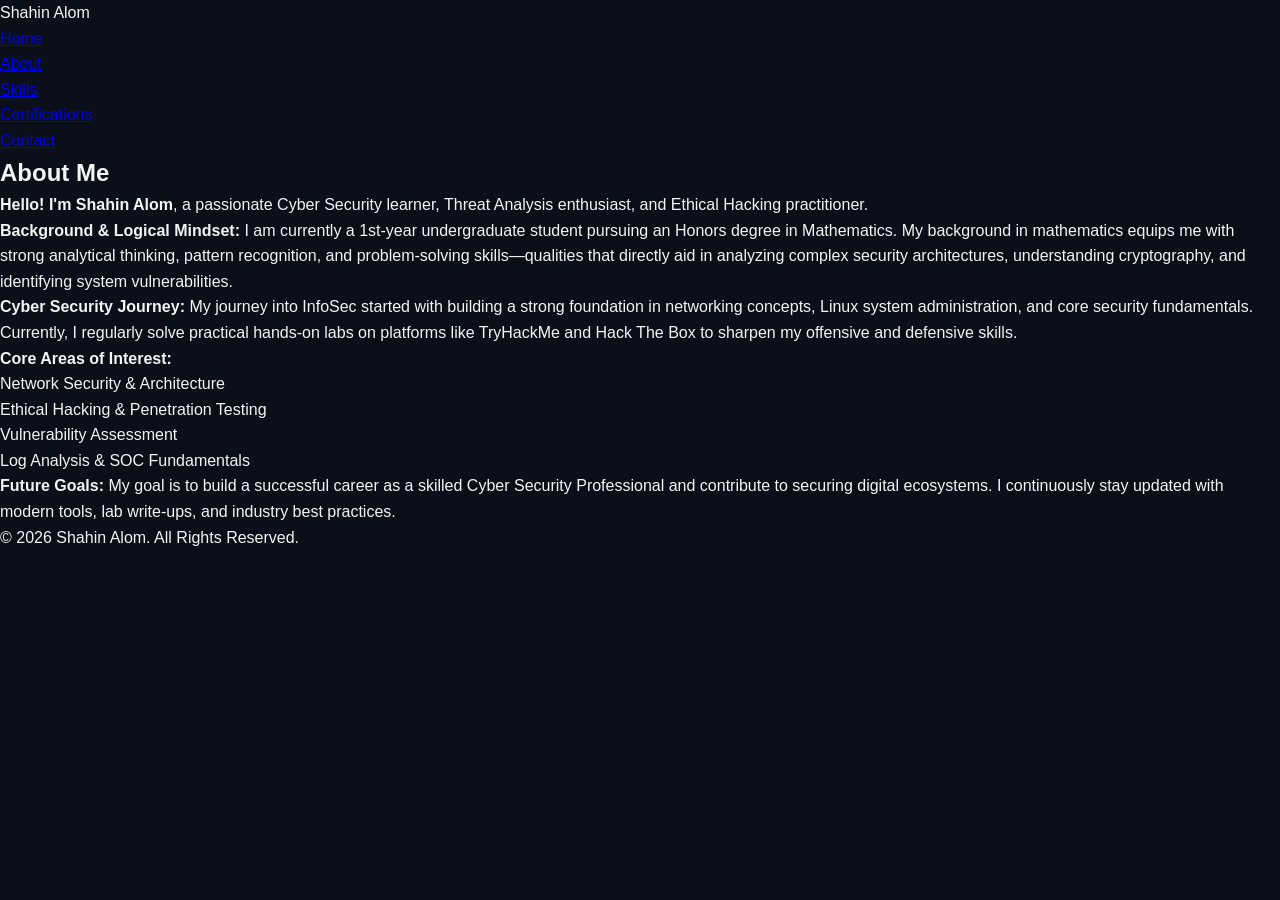
==== about.html @ 9233e0a4 "Add about.html with personal details and background" ====
<!DOCTYPE html>
<html lang="en">
<head>
    <meta charset="UTF-8">
    <meta name="viewport" content="width=device-width, initial-scale=1.0">
    <title>About Me - Shahin Alom</title>
    <link rel="stylesheet" href="style.css">
</head>
<body>
    <header>
        <nav>
            <div class="logo">Shahin Alom</div>
            <ul>
                <li><a href="index.html">Home</a></li>
                <li><a href="about.html" class="active">About</a></li>
                <li><a href="skills.html">Skills</a></li>
                <li><a href="certifications.html">Certifications</a></li>
                <li><a href="contact.html">Contact</a></li>
            </ul>
        </nav>
    </header>

    <section class="container">
        <h1>About Me</h1>
        <div class="about-content">
            <p><strong>Hello! I'm Shahin Alom</strong>, a passionate Cyber Security learner, Threat Analysis enthusiast, and Ethical Hacking practitioner.</p>
            
            <p><strong>Background & Logical Mindset:</strong> I am currently a 1st-year undergraduate student pursuing an Honors degree in Mathematics. My background in mathematics equips me with strong analytical thinking, pattern recognition, and problem-solving skills—qualities that directly aid in analyzing complex security architectures, understanding cryptography, and identifying system vulnerabilities.</p>

            <p><strong>Cyber Security Journey:</strong> My journey into InfoSec started with building a strong foundation in networking concepts, Linux system administration, and core security fundamentals. Currently, I regularly solve practical hands-on labs on platforms like TryHackMe and Hack The Box to sharpen my offensive and defensive skills.</p>

            <p><strong>Core Areas of Interest:</strong></p>
            <ul>
                <li>Network Security & Architecture</li>
                <li>Ethical Hacking & Penetration Testing</li>
                <li>Vulnerability Assessment</li>
                <li>Log Analysis & SOC Fundamentals</li>
            </ul>

            <p><strong>Future Goals:</strong> My goal is to build a successful career as a skilled Cyber Security Professional and contribute to securing digital ecosystems. I continuously stay updated with modern tools, lab write-ups, and industry best practices.</p>
        </div>
    </section>

    <footer>
        <p>&copy; 2026 Shahin Alom. All Rights Reserved.</p>
    </footer>
</body>
</html>
---- style.css ----
:root {
    --bg-color: #0b0f19;
    --card-bg: #111827;
    --border-color: #1f2937;
    --primary-color: #10b981;
    --primary-hover: #059669;
    --text-main: #f3f4f6;
    --text-muted: #9ca3af;
    --accent-blue: #3b82f6;
}

* {
    margin: 0;
    padding: 0;
    box-sizing: border-box;
    font-family: 'Segoe UI', Tahoma, Geneva, Verdana, sans-serif;
}

body {
    background-color: var(--bg-color);
    color: var(--text-main);
    line-height: 1.6;
}

.highlight { color: var(--primary-color); }
.highlight-name { color: var(--accent-blue); }

/* Header & Navbar */
.navbar {
    display: flex;
    justify-content: space-between;
    align-items: center;
    padding: 15px 40px;
    background-color: rgba(17, 24, 39, 0.95);
    position: sticky;
    top: 0;
    backdrop-filter: blur(8px);
    border-bottom: 1px solid var(--border-color);
    z-index: 1000;
}

.nav-brand {
    display: flex;
    align-items: center;
    gap: 12px;
}

.nav-avatar {
    width: 38px;
    height: 38px;
    border-radius: 50%;
    object-fit: cover;
    border: 2px solid var(--primary-color);
}

.nav-name {
    font-size: 1.1rem;
    font-weight: bold;
    color: var(--text-main);
    font-family: monospace;
}

.navbar nav a {
    color: var(--text-muted);
    text-decoration: none;
    margin-left: 20px;
    font-weight: 500;
    transition: color 0.3s;
}

.navbar nav a:hover, .navbar nav a.active {
    color: var(--primary-color);
    border-bottom: 2px solid var(--primary-color);
    padding-bottom: 4px;
}

/* Hero Section */
.hero {
    min-height: 80vh;
    display: flex;
    align-items: center;
    padding: 40px 20px;
}

.hero-container {
    display: flex;
    align-items: center;
    justify-content: space-between;
    max-width: 1000px;
    margin: 0 auto;
    gap: 40px;
    width: 100%;
}

.hero-content { flex: 1; }
.sub-title { color: var(--primary-color); font-family: monospace; margin-bottom: 10px; }
.hero h1 { font-size: 2.8rem; margin-bottom: 10px; }
.hero h2 { font-size: 1.5rem; color: var(--text-muted); margin-bottom: 20px; }
.bio { color: var(--text-muted); margin-bottom: 30px; font-size: 1.05rem; }

/* Large Image Styling */
.hero-image { flex: 1; display: flex; justify-content: center; }
.hero-image img {
    width: 260px;
    height: 260px;
    object-fit: cover;
    border-radius: 50%;
    border: 3px solid var(--primary-color);
    box-shadow: 0 0 25px rgba(16, 185, 129, 0.3);
    transition: transform 0.3s ease;
}

.hero-image img:hover { transform: scale(1.05); }

/* Buttons */
.cta-buttons { display: flex; gap: 15px; }
.btn {
    padding: 12px 24px;
    border-radius: 6px;
    text-decoration: none;
    font-weight: bold;
    transition: all 0.3s;
}
.primary-btn { background-color: var(--primary-color); color: #000; }
.primary-btn:hover { background-color: var(--primary-hover); }
.secondary-btn { border: 1px solid var(--border-color); color: var(--text-main); }
.secondary-btn:hover { border-color: var(--primary-color); color: var(--primary-color); }

/* Section Layout & Cards */
.section { max-width: 1000px; margin: 0 auto; padding: 60px 20px; }
.section-title { font-size: 1.8rem; margin-bottom: 20px; border-left: 4px solid var(--primary-color); padding-left: 12px; }
.grid-container { display: grid; grid-template-columns: repeat(auto-fit, minmax(280px, 1fr)); gap: 20px; }

.card {
    background-color: var(--card-bg);
    border: 1px solid var(--border-color);
    padding: 24px;
    border-radius: 8px;
    transition: transform 0.3s, border-color 0.3s;
}

.card:hover { transform: translateY(-4px); border-color: var(--primary-color); }
.card-icon { font-size: 2rem; color: var(--primary-color); margin-bottom: 15px; }

/* Badges */
.badge { display: inline-block; margin-top: 15px; padding: 4px 10px; font-size: 0.8rem; border-radius: 20px; font-weight: bold; }
.status-in-progress { background-color: rgba(16, 185, 129, 0.1); color: var(--primary-color); border: 1px solid var(--primary-color); }
.status-upcoming { background-color: rgba(156, 163, 175, 0.1); color: var(--text-muted); border: 1px solid var(--text-muted); }

/* Mobile View */
@media (max-width: 768px) {
    .navbar { flex-direction: column; gap: 15px; }
    .hero-container { flex-direction: column-reverse; text-align: center; }
    .hero-image img { width: 190px; height: 190px; }
    .cta-buttons { justify-content: center; }
}
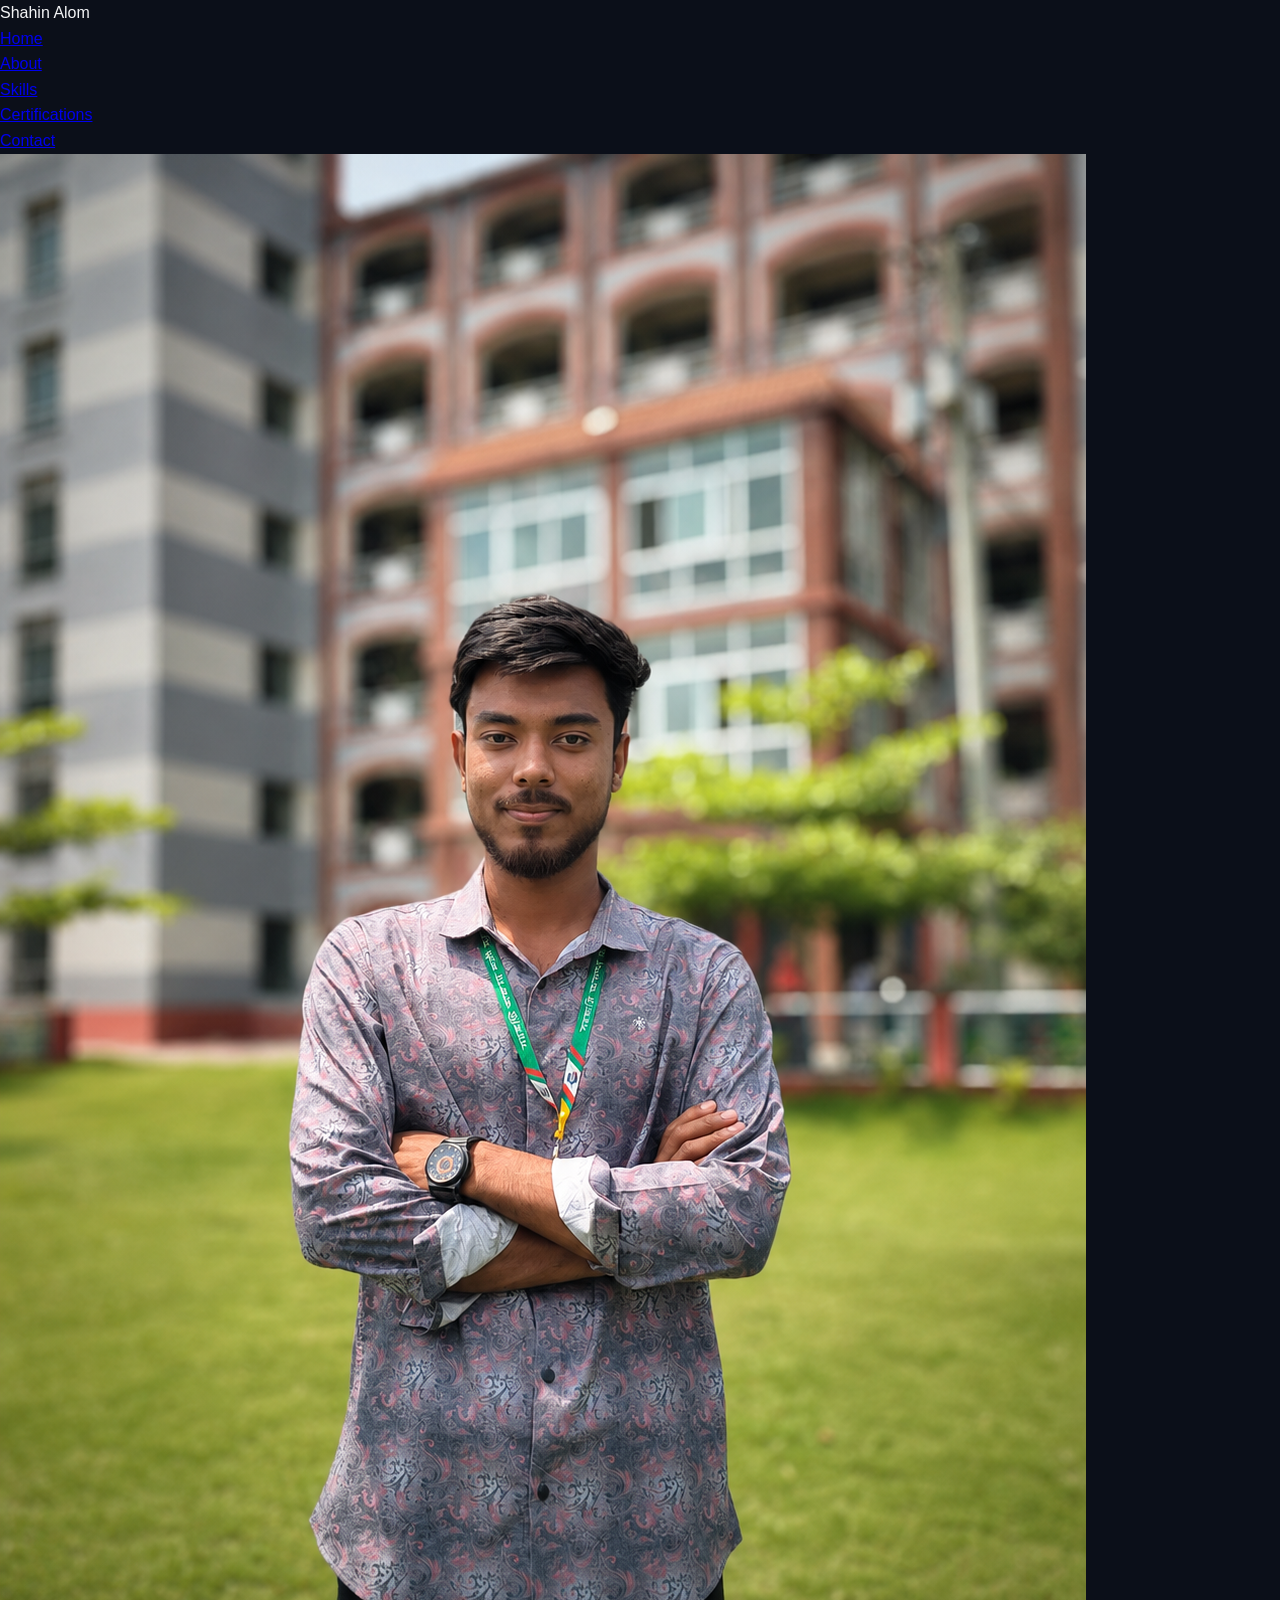
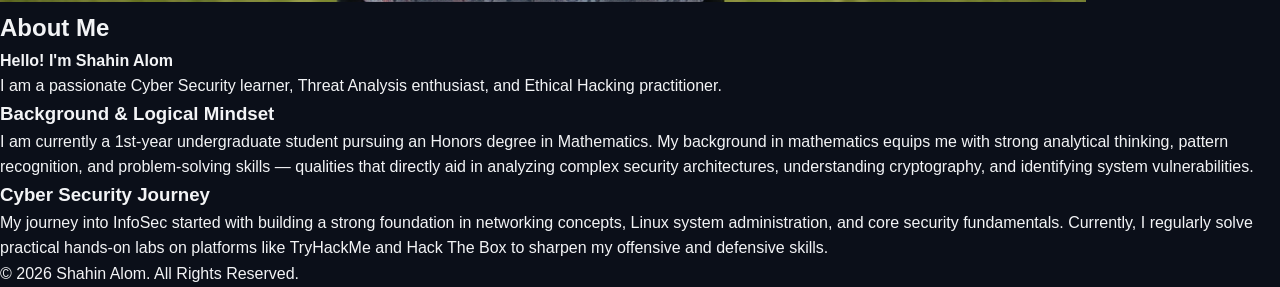
==== commit c3495442: "Refactor About Me section in about.html" ====
--- a/about.html
+++ b/about.html
@@ -20,24 +20,24 @@
         </nav>
     </header>
 
-    <section class="container">
-        <h1>About Me</h1>
+    <section class="container about-wrapper">
+        <!-- ছবির অংশ (বাম পাশে) -->
+        <div class="about-image">
+            <!-- images ফোল্ডারের ভেতর profile.jpg ঠিক থাকলে কাজ করবে -->
+            <img src="images/profile.jpg" alt="Shahin Alom">
+        </div>
+
+        <!-- লেখার অংশ (ডান পাশে) -->
         <div class="about-content">
-            <p><strong>Hello! I'm Shahin Alom</strong>, a passionate Cyber Security learner, Threat Analysis enthusiast, and Ethical Hacking practitioner.</p>
+            <h1>About Me</h1>
+            <p class="greeting"><strong>Hello! I'm Shahin Alom</strong></p>
+            <p>I am a passionate Cyber Security learner, Threat Analysis enthusiast, and Ethical Hacking practitioner.</p>
             
-            <p><strong>Background & Logical Mindset:</strong> I am currently a 1st-year undergraduate student pursuing an Honors degree in Mathematics. My background in mathematics equips me with strong analytical thinking, pattern recognition, and problem-solving skills—qualities that directly aid in analyzing complex security architectures, understanding cryptography, and identifying system vulnerabilities.</p>
+            <h3>Background & Logical Mindset</h3>
+            <p>I am currently a 1st-year undergraduate student pursuing an Honors degree in Mathematics. My background in mathematics equips me with strong analytical thinking, pattern recognition, and problem-solving skills — qualities that directly aid in analyzing complex security architectures, understanding cryptography, and identifying system vulnerabilities.</p>
 
-            <p><strong>Cyber Security Journey:</strong> My journey into InfoSec started with building a strong foundation in networking concepts, Linux system administration, and core security fundamentals. Currently, I regularly solve practical hands-on labs on platforms like TryHackMe and Hack The Box to sharpen my offensive and defensive skills.</p>
-
-            <p><strong>Core Areas of Interest:</strong></p>
-            <ul>
-                <li>Network Security & Architecture</li>
-                <li>Ethical Hacking & Penetration Testing</li>
-                <li>Vulnerability Assessment</li>
-                <li>Log Analysis & SOC Fundamentals</li>
-            </ul>
-
-            <p><strong>Future Goals:</strong> My goal is to build a successful career as a skilled Cyber Security Professional and contribute to securing digital ecosystems. I continuously stay updated with modern tools, lab write-ups, and industry best practices.</p>
+            <h3>Cyber Security Journey</h3>
+            <p>My journey into InfoSec started with building a strong foundation in networking concepts, Linux system administration, and core security fundamentals. Currently, I regularly solve practical hands-on labs on platforms like TryHackMe and Hack The Box to sharpen my offensive and defensive skills.</p>
         </div>
     </section>
 
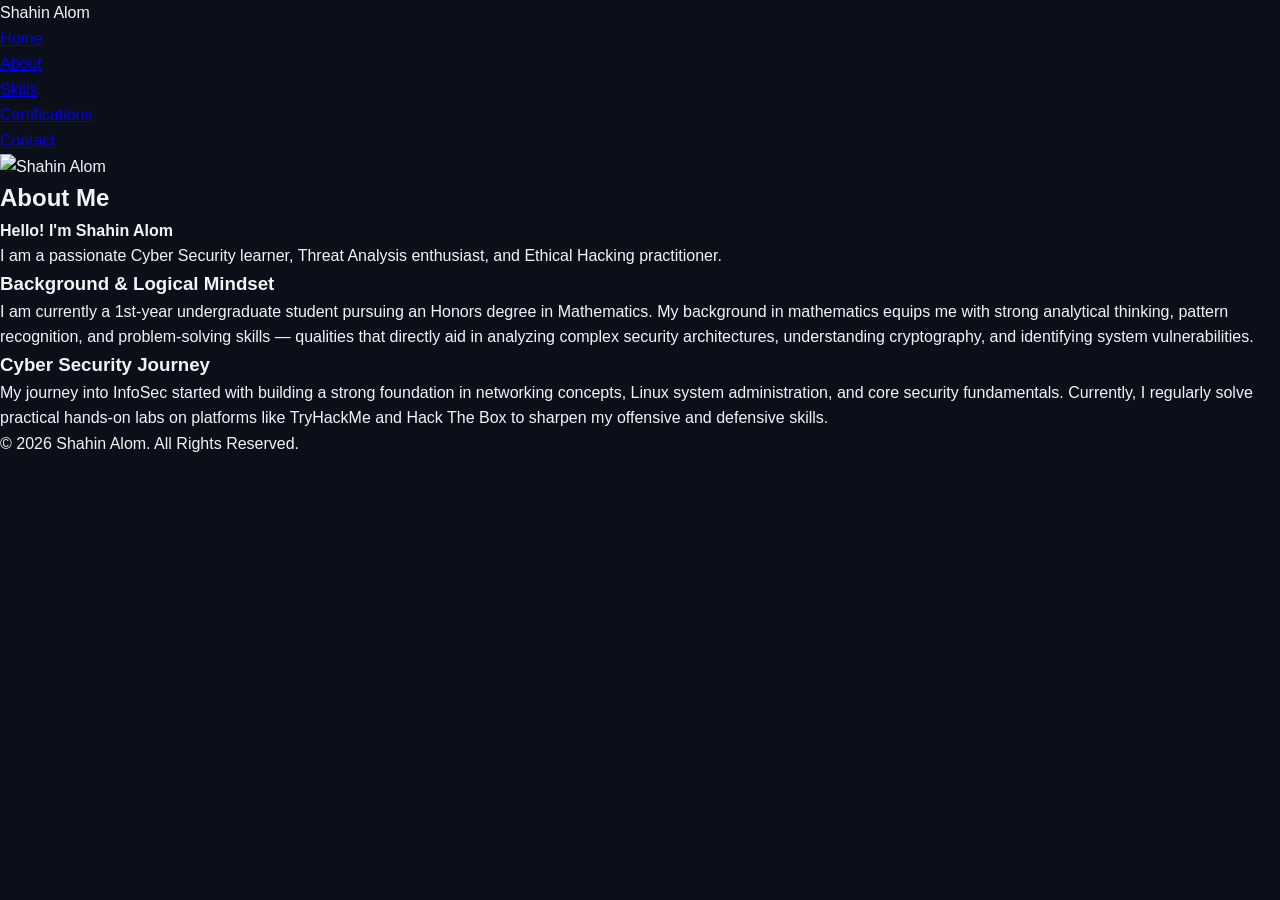
==== commit 895146dd: "Update about.html" ====
--- a/about.html
+++ b/about.html
@@ -24,7 +24,7 @@
         <!-- ছবির অংশ (বাম পাশে) -->
         <div class="about-image">
             <!-- images ফোল্ডারের ভেতর profile.jpg ঠিক থাকলে কাজ করবে -->
-            <img src="images/profile.jpg" alt="Shahin Alom">
+            <img src="images/new-profile.jpg" alt="Shahin Alom">
         </div>
 
         <!-- লেখার অংশ (ডান পাশে) -->
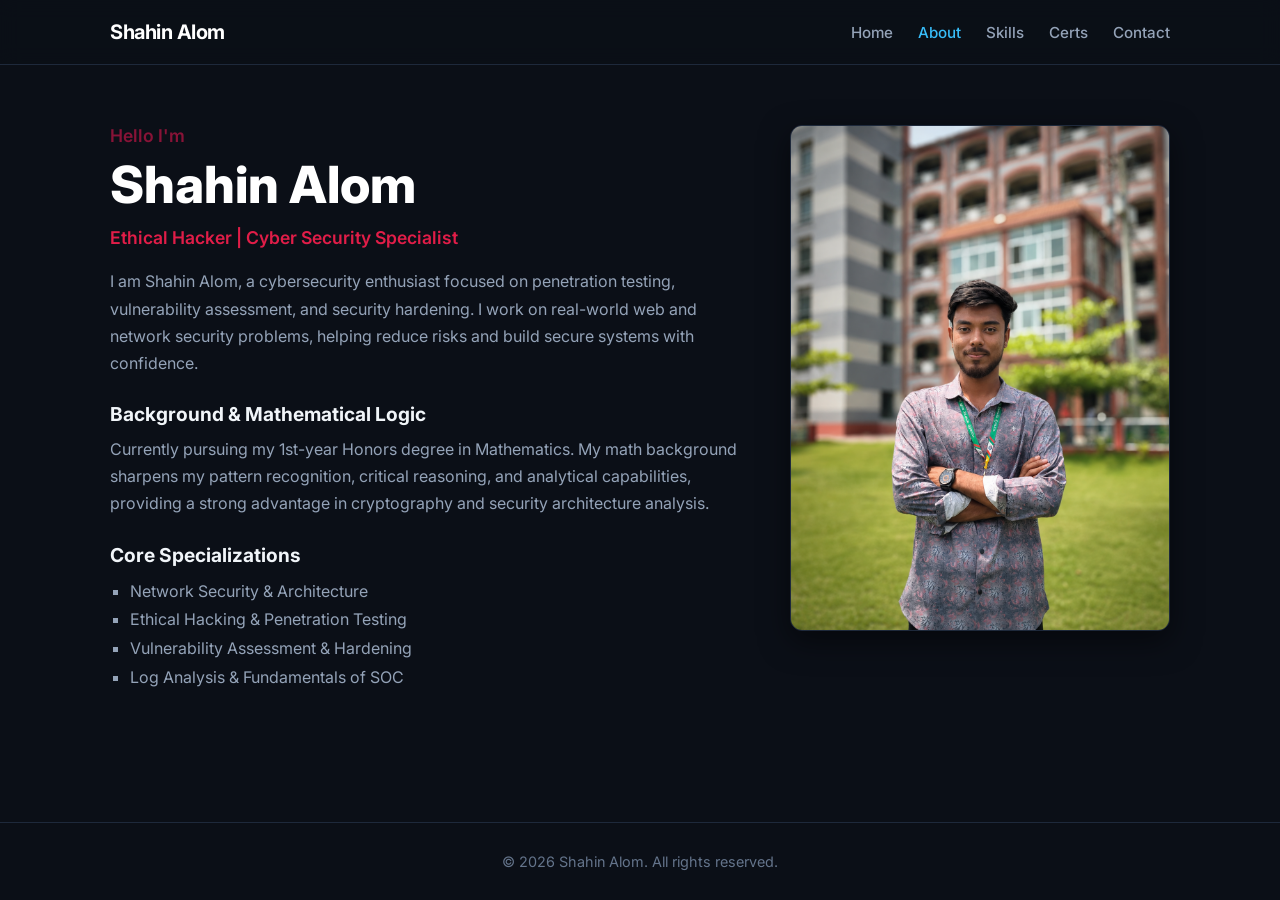
==== commit c41bb421: "Update about.html layout and content Refactor about section layout and content for clarity and struc" ====
--- a/about.html
+++ b/about.html
@@ -8,41 +8,47 @@
 </head>
 <body>
     <header>
-        <nav>
+        <nav class="navbar">
             <div class="logo">Shahin Alom</div>
-            <ul>
+            <ul class="nav-links">
                 <li><a href="index.html">Home</a></li>
                 <li><a href="about.html" class="active">About</a></li>
                 <li><a href="skills.html">Skills</a></li>
-                <li><a href="certifications.html">Certifications</a></li>
+                <li><a href="certifications.html">Certs</a></li>
                 <li><a href="contact.html">Contact</a></li>
             </ul>
         </nav>
     </header>
 
-    <section class="container about-wrapper">
-        <!-- ছবির অংশ (বাম পাশে) -->
-        <div class="about-image">
-            <!-- images ফোল্ডারের ভেতর profile.jpg ঠিক থাকলে কাজ করবে -->
-            <img src="images/new-profile.jpg" alt="Shahin Alom">
+    <main class="container">
+        <div class="about-grid">
+            <div class="about-text">
+                <p class="subtitle">Hello I'm</p>
+                <h1 class="name">Shahin Alom</h1>
+                <p class="role-title">Ethical Hacker | Cyber Security Specialist</p>
+                
+                <p class="bio-desc">I am Shahin Alom, a cybersecurity enthusiast focused on penetration testing, vulnerability assessment, and security hardening. I work on real-world web and network security problems, helping reduce risks and build secure systems with confidence.</p>
+                
+                <h3>Background & Mathematical Logic</h3>
+                <p class="bio-desc">Currently pursuing my 1st-year Honors degree in Mathematics. My math background sharpens my pattern recognition, critical reasoning, and analytical capabilities, providing a strong advantage in cryptography and security architecture analysis.</p>
+
+                <h3>Core Specializations</h3>
+                <ul class="skills-list">
+                    <li>Network Security & Architecture</li>
+                    <li>Ethical Hacking & Penetration Testing</li>
+                    <li>Vulnerability Assessment & Hardening</li>
+                    <li>Log Analysis & Fundamentals of SOC</li>
+                </ul>
+            </div>
+
+            <div class="about-image-card">
+                <img src="images/profile.jpg" alt="Shahin Alom">
+            </div>
         </div>
-
-        <!-- লেখার অংশ (ডান পাশে) -->
-        <div class="about-content">
-            <h1>About Me</h1>
-            <p class="greeting"><strong>Hello! I'm Shahin Alom</strong></p>
-            <p>I am a passionate Cyber Security learner, Threat Analysis enthusiast, and Ethical Hacking practitioner.</p>
-            
-            <h3>Background & Logical Mindset</h3>
-            <p>I am currently a 1st-year undergraduate student pursuing an Honors degree in Mathematics. My background in mathematics equips me with strong analytical thinking, pattern recognition, and problem-solving skills — qualities that directly aid in analyzing complex security architectures, understanding cryptography, and identifying system vulnerabilities.</p>
-
-            <h3>Cyber Security Journey</h3>
-            <p>My journey into InfoSec started with building a strong foundation in networking concepts, Linux system administration, and core security fundamentals. Currently, I regularly solve practical hands-on labs on platforms like TryHackMe and Hack The Box to sharpen my offensive and defensive skills.</p>
-        </div>
-    </section>
+    </main>
 
     <footer>
-        <p>&copy; 2026 Shahin Alom. All Rights Reserved.</p>
+        <p>&copy; 2026 Shahin Alom. All rights reserved.</p>
     </footer>
 </body>
 </html>
--- a/style.css
+++ b/style.css
@@ -1,156 +1,214 @@
-:root {
-    --bg-color: #0b0f19;
-    --card-bg: #111827;
-    --border-color: #1f2937;
-    --primary-color: #10b981;
-    --primary-hover: #059669;
-    --text-main: #f3f4f6;
-    --text-muted: #9ca3af;
-    --accent-blue: #3b82f6;
-}
+@import url('https://fonts.googleapis.com/css2?family=Inter:wght@300;400;500;600;700&display=swap');
 
 * {
     margin: 0;
     padding: 0;
     box-sizing: border-box;
-    font-family: 'Segoe UI', Tahoma, Geneva, Verdana, sans-serif;
+    font-family: 'Inter', sans-serif;
 }
 
 body {
-    background-color: var(--bg-color);
-    color: var(--text-main);
-    line-height: 1.6;
-}
-
-.highlight { color: var(--primary-color); }
-.highlight-name { color: var(--accent-blue); }
-
-/* Header & Navbar */
+    background-color: #0b0f17;
+    color: #e2e8f0;
+    min-height: 100vh;
+    display: flex;
+    flex-direction: column;
+}
+
+/* Navigation */
+header {
+    background: rgba(11, 15, 23, 0.8);
+    backdrop-filter: blur(10px);
+    border-bottom: 1px solid #1e293b;
+    position: sticky;
+    top: 0;
+    z-index: 100;
+}
+
 .navbar {
+    max-width: 1100px;
+    margin: 0 auto;
+    padding: 20px;
     display: flex;
     justify-content: space-between;
     align-items: center;
-    padding: 15px 40px;
-    background-color: rgba(17, 24, 39, 0.95);
-    position: sticky;
-    top: 0;
-    backdrop-filter: blur(8px);
-    border-bottom: 1px solid var(--border-color);
-    z-index: 1000;
-}
-
-.nav-brand {
+}
+
+.logo {
+    font-size: 1.25rem;
+    font-weight: 700;
+    color: #ffffff;
+    letter-spacing: -0.5px;
+}
+
+.nav-links {
+    display: flex;
+    list-style: none;
+    gap: 25px;
+}
+
+.nav-links a {
+    color: #94a3b8;
+    text-decoration: none;
+    font-weight: 500;
+    font-size: 0.95rem;
+    transition: color 0.3s ease;
+}
+
+.nav-links a:hover,
+.nav-links a.active {
+    color: #38bdf8;
+}
+
+/* Layout Container */
+.container {
+    max-width: 1100px;
+    margin: 60px auto;
+    padding: 0 20px;
+    flex: 1;
+}
+
+/* Hero Section */
+.hero-container {
+    max-width: 1100px;
+    margin: auto;
+    padding: 80px 20px;
+    flex: 1;
     display: flex;
     align-items: center;
-    gap: 12px;
-}
-
-.nav-avatar {
-    width: 38px;
-    height: 38px;
-    border-radius: 50%;
-    object-fit: cover;
-    border: 2px solid var(--primary-color);
-}
-
-.nav-name {
+}
+
+.hero-content {
+    max-width: 700px;
+}
+
+.subtitle {
+    color: #881337;
+    font-weight: 600;
     font-size: 1.1rem;
-    font-weight: bold;
-    color: var(--text-main);
-    font-family: monospace;
-}
-
-.navbar nav a {
-    color: var(--text-muted);
-    text-decoration: none;
-    margin-left: 20px;
-    font-weight: 500;
-    transition: color 0.3s;
-}
-
-.navbar nav a:hover, .navbar nav a.active {
-    color: var(--primary-color);
-    border-bottom: 2px solid var(--primary-color);
-    padding-bottom: 4px;
-}
-
-/* Hero Section */
-.hero {
-    min-height: 80vh;
-    display: flex;
-    align-items: center;
-    padding: 40px 20px;
-}
-
-.hero-container {
-    display: flex;
-    align-items: center;
-    justify-content: space-between;
-    max-width: 1000px;
-    margin: 0 auto;
-    gap: 40px;
-    width: 100%;
-}
-
-.hero-content { flex: 1; }
-.sub-title { color: var(--primary-color); font-family: monospace; margin-bottom: 10px; }
-.hero h1 { font-size: 2.8rem; margin-bottom: 10px; }
-.hero h2 { font-size: 1.5rem; color: var(--text-muted); margin-bottom: 20px; }
-.bio { color: var(--text-muted); margin-bottom: 30px; font-size: 1.05rem; }
-
-/* Large Image Styling */
-.hero-image { flex: 1; display: flex; justify-content: center; }
-.hero-image img {
-    width: 260px;
-    height: 260px;
-    object-fit: cover;
-    border-radius: 50%;
-    border: 3px solid var(--primary-color);
-    box-shadow: 0 0 25px rgba(16, 185, 129, 0.3);
-    transition: transform 0.3s ease;
-}
-
-.hero-image img:hover { transform: scale(1.05); }
+    margin-bottom: 10px;
+}
+
+.name {
+    font-size: 3.2rem;
+    font-weight: 800;
+    color: #ffffff;
+    line-height: 1.1;
+    margin-bottom: 15px;
+}
+
+.tagline {
+    font-size: 1.15rem;
+    color: #94a3b8;
+    line-height: 1.6;
+    margin-bottom: 30px;
+}
+
+.tagline strong {
+    color: #cbd5e1;
+}
 
 /* Buttons */
-.cta-buttons { display: flex; gap: 15px; }
+.cta-buttons {
+    display: flex;
+    gap: 15px;
+}
+
 .btn {
+    display: inline-block;
     padding: 12px 24px;
     border-radius: 6px;
     text-decoration: none;
-    font-weight: bold;
-    transition: all 0.3s;
-}
-.primary-btn { background-color: var(--primary-color); color: #000; }
-.primary-btn:hover { background-color: var(--primary-hover); }
-.secondary-btn { border: 1px solid var(--border-color); color: var(--text-main); }
-.secondary-btn:hover { border-color: var(--primary-color); color: var(--primary-color); }
-
-/* Section Layout & Cards */
-.section { max-width: 1000px; margin: 0 auto; padding: 60px 20px; }
-.section-title { font-size: 1.8rem; margin-bottom: 20px; border-left: 4px solid var(--primary-color); padding-left: 12px; }
-.grid-container { display: grid; grid-template-columns: repeat(auto-fit, minmax(280px, 1fr)); gap: 20px; }
-
-.card {
-    background-color: var(--card-bg);
-    border: 1px solid var(--border-color);
-    padding: 24px;
-    border-radius: 8px;
-    transition: transform 0.3s, border-color 0.3s;
-}
-
-.card:hover { transform: translateY(-4px); border-color: var(--primary-color); }
-.card-icon { font-size: 2rem; color: var(--primary-color); margin-bottom: 15px; }
-
-/* Badges */
-.badge { display: inline-block; margin-top: 15px; padding: 4px 10px; font-size: 0.8rem; border-radius: 20px; font-weight: bold; }
-.status-in-progress { background-color: rgba(16, 185, 129, 0.1); color: var(--primary-color); border: 1px solid var(--primary-color); }
-.status-upcoming { background-color: rgba(156, 163, 175, 0.1); color: var(--text-muted); border: 1px solid var(--text-muted); }
-
-/* Mobile View */
+    font-weight: 600;
+    font-size: 0.95rem;
+    transition: all 0.3s ease;
+}
+
+.btn-primary {
+    background-color: #e11d48;
+    color: #ffffff;
+}
+
+.btn-primary:hover {
+    background-color: #be123c;
+}
+
+.btn-secondary {
+    border: 1px solid #334155;
+    color: #cbd5e1;
+}
+
+.btn-secondary:hover {
+    background-color: #1e293b;
+    color: #ffffff;
+}
+
+/* About Section */
+.about-grid {
+    display: grid;
+    grid-template-columns: 1fr 380px;
+    gap: 50px;
+    align-items: flex-start;
+}
+
+.role-title {
+    font-size: 1.1rem;
+    font-weight: 600;
+    color: #e11d48;
+    margin-bottom: 20px;
+}
+
+.bio-desc {
+    color: #94a3b8;
+    line-height: 1.7;
+    margin-bottom: 20px;
+    font-size: 1rem;
+}
+
+.about-text h3 {
+    color: #f1f5f9;
+    font-size: 1.2rem;
+    margin: 25px 0 10px 0;
+}
+
+.skills-list {
+    list-style: square;
+    padding-left: 20px;
+    color: #94a3b8;
+    line-height: 1.8;
+}
+
+.about-image-card {
+    border-radius: 12px;
+    overflow: hidden;
+    border: 1px solid #1e293b;
+    background: #0f172a;
+    box-shadow: 0 10px 30px rgba(0, 0, 0, 0.5);
+}
+
+.about-image-card img {
+    width: 100%;
+    height: auto;
+    display: block;
+    object-fit: cover;
+}
+
+/* Footer */
+footer {
+    border-top: 1px solid #1e293b;
+    padding: 30px 20px;
+    text-align: center;
+    color: #64748b;
+    font-size: 0.9rem;
+    margin-top: auto;
+}
+
+/* Responsive */
 @media (max-width: 768px) {
-    .navbar { flex-direction: column; gap: 15px; }
-    .hero-container { flex-direction: column-reverse; text-align: center; }
-    .hero-image img { width: 190px; height: 190px; }
-    .cta-buttons { justify-content: center; }
-}+    .about-grid {
+        grid-template-columns: 1fr;
+    }
+    .name {
+        font-size: 2.3rem;
+    }
+}
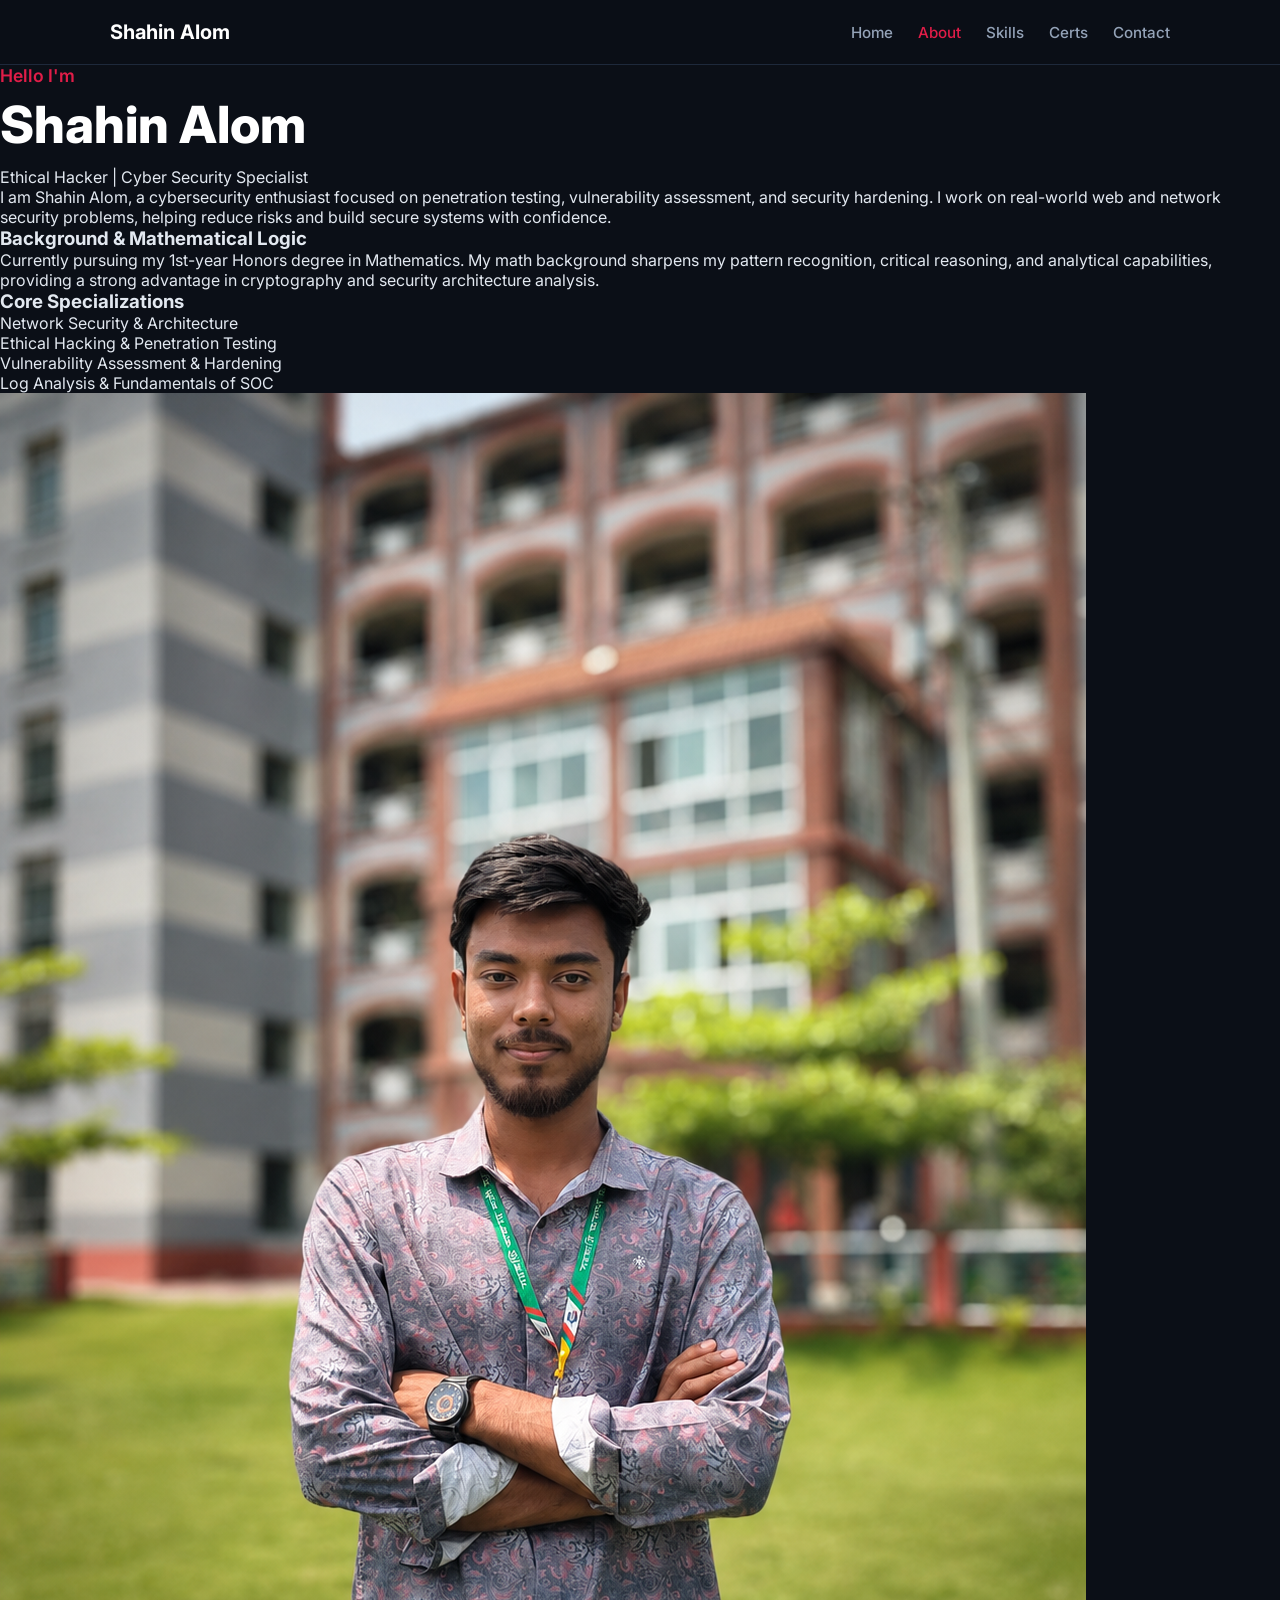
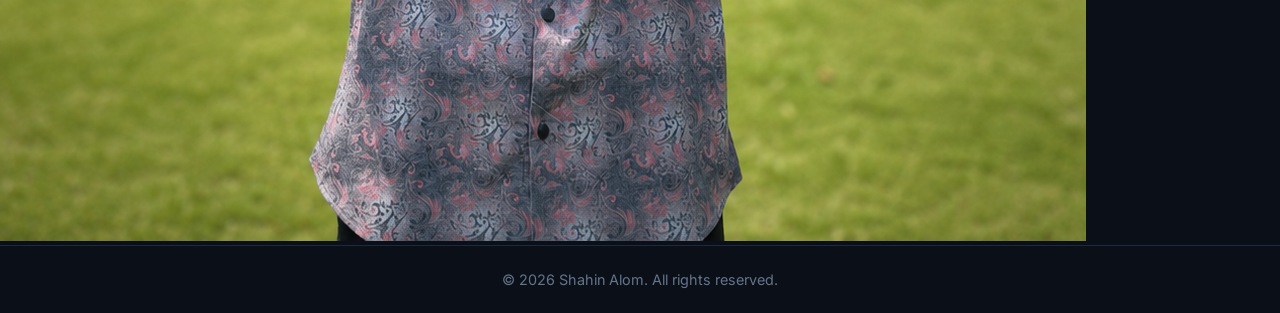
==== commit 887d9ec2: "Add favicon link to about.html" ====
--- a/about.html
+++ b/about.html
@@ -4,6 +4,7 @@
     <meta charset="UTF-8">
     <meta name="viewport" content="width=device-width, initial-scale=1.0">
     <title>About Me - Shahin Alom</title>
+    <link rel="icon" type="image/png" href="images/favicon.png">
     <link rel="stylesheet" href="style.css">
 </head>
 <body>
--- a/style.css
+++ b/style.css
@@ -15,9 +15,26 @@
     flex-direction: column;
 }
 
-/* Navigation */
+/* Red Highlight Text */
+.highlight-red {
+    color: #e11d48;
+}
+
+/* Matrix Canvas */
+#matrix-canvas {
+    position: fixed;
+    top: 0;
+    left: 0;
+    width: 100vw;
+    height: 100vh;
+    z-index: -1;
+    pointer-events: none;
+    opacity: 0.3;
+}
+
+/* Header & Navbar */
 header {
-    background: rgba(11, 15, 23, 0.8);
+    background: rgba(11, 15, 23, 0.85);
     backdrop-filter: blur(10px);
     border-bottom: 1px solid #1e293b;
     position: sticky;
@@ -38,7 +55,6 @@
     font-size: 1.25rem;
     font-weight: 700;
     color: #ffffff;
-    letter-spacing: -0.5px;
 }
 
 .nav-links {
@@ -57,33 +73,33 @@
 
 .nav-links a:hover,
 .nav-links a.active {
-    color: #38bdf8;
-}
-
-/* Layout Container */
-.container {
-    max-width: 1100px;
-    margin: 60px auto;
-    padding: 0 20px;
-    flex: 1;
+    color: #e11d48;
 }
 
 /* Hero Section */
 .hero-container {
     max-width: 1100px;
     margin: auto;
-    padding: 80px 20px;
+    padding: 60px 20px;
     flex: 1;
     display: flex;
     align-items: center;
 }
 
 .hero-content {
-    max-width: 700px;
+    display: flex;
+    align-items: center;
+    justify-content: space-between;
+    gap: 50px;
+    width: 100%;
+}
+
+.hero-text {
+    flex: 1;
 }
 
 .subtitle {
-    color: #881337;
+    color: #e11d48;
     font-weight: 600;
     font-size: 1.1rem;
     margin-bottom: 10px;
@@ -97,21 +113,42 @@
     margin-bottom: 15px;
 }
 
+/* Typing Effect CSS */
+.typing-container {
+    font-size: 1.3rem;
+    font-weight: 600;
+    color: #cbd5e1;
+    margin-bottom: 15px;
+}
+
+#typing-text {
+    color: #e11d48;
+}
+
+.cursor {
+    display: inline-block;
+    background-color: #e11d48;
+    width: 2px;
+    animation: blink 1s infinite;
+}
+
+@keyframes blink {
+    0%, 100% { opacity: 1; }
+    50% { opacity: 0; }
+}
+
 .tagline {
-    font-size: 1.15rem;
+    font-size: 1.05rem;
     color: #94a3b8;
     line-height: 1.6;
+    margin-bottom: 25px;
+}
+
+/* CTA Buttons */
+.cta-buttons {
+    display: flex;
+    gap: 15px;
     margin-bottom: 30px;
-}
-
-.tagline strong {
-    color: #cbd5e1;
-}
-
-/* Buttons */
-.cta-buttons {
-    display: flex;
-    gap: 15px;
 }
 
 .btn {
@@ -143,72 +180,75 @@
     color: #ffffff;
 }
 
-/* About Section */
-.about-grid {
-    display: grid;
-    grid-template-columns: 1fr 380px;
-    gap: 50px;
-    align-items: flex-start;
-}
-
-.role-title {
-    font-size: 1.1rem;
-    font-weight: 600;
-    color: #e11d48;
-    margin-bottom: 20px;
-}
-
-.bio-desc {
-    color: #94a3b8;
-    line-height: 1.7;
-    margin-bottom: 20px;
-    font-size: 1rem;
-}
-
-.about-text h3 {
-    color: #f1f5f9;
-    font-size: 1.2rem;
-    margin: 25px 0 10px 0;
-}
-
-.skills-list {
-    list-style: square;
-    padding-left: 20px;
-    color: #94a3b8;
-    line-height: 1.8;
-}
-
-.about-image-card {
+/* Social Media Icons */
+.social-links {
+    display: flex;
+    gap: 20px;
+}
+
+.social-links a {
+    color: #94a3b8;
+    font-size: 1.3rem;
+    transition: color 0.3s ease, transform 0.3s ease;
+}
+
+.social-links a:hover {
+    color: #e11d48;
+    transform: translateY(-3px);
+}
+
+/* Profile Image Card */
+.hero-image-card {
+    flex: 0 0 300px;
     border-radius: 12px;
     overflow: hidden;
     border: 1px solid #1e293b;
     background: #0f172a;
     box-shadow: 0 10px 30px rgba(0, 0, 0, 0.5);
-}
-
-.about-image-card img {
+    text-align: center;
+}
+
+.hero-image-card img {
     width: 100%;
     height: auto;
     display: block;
     object-fit: cover;
 }
 
+.image-caption {
+    padding: 10px 0;
+    font-size: 0.9rem;
+    font-weight: 600;
+    color: #94a3b8;
+    letter-spacing: 0.5px;
+    border-top: 1px solid #1e293b;
+}
+
 /* Footer */
 footer {
     border-top: 1px solid #1e293b;
-    padding: 30px 20px;
+    padding: 25px 20px;
     text-align: center;
     color: #64748b;
     font-size: 0.9rem;
     margin-top: auto;
 }
 
-/* Responsive */
+/* Mobile Responsive */
 @media (max-width: 768px) {
-    .about-grid {
-        grid-template-columns: 1fr;
+    .hero-content {
+        flex-direction: column-reverse;
+        text-align: center;
+        gap: 30px;
+    }
+    .hero-image-card {
+        flex: 0 0 auto;
+        max-width: 220px;
+    }
+    .cta-buttons, .social-links {
+        justify-content: center;
     }
     .name {
-        font-size: 2.3rem;
-    }
-}
+        font-size: 2.4rem;
+    }
+}
